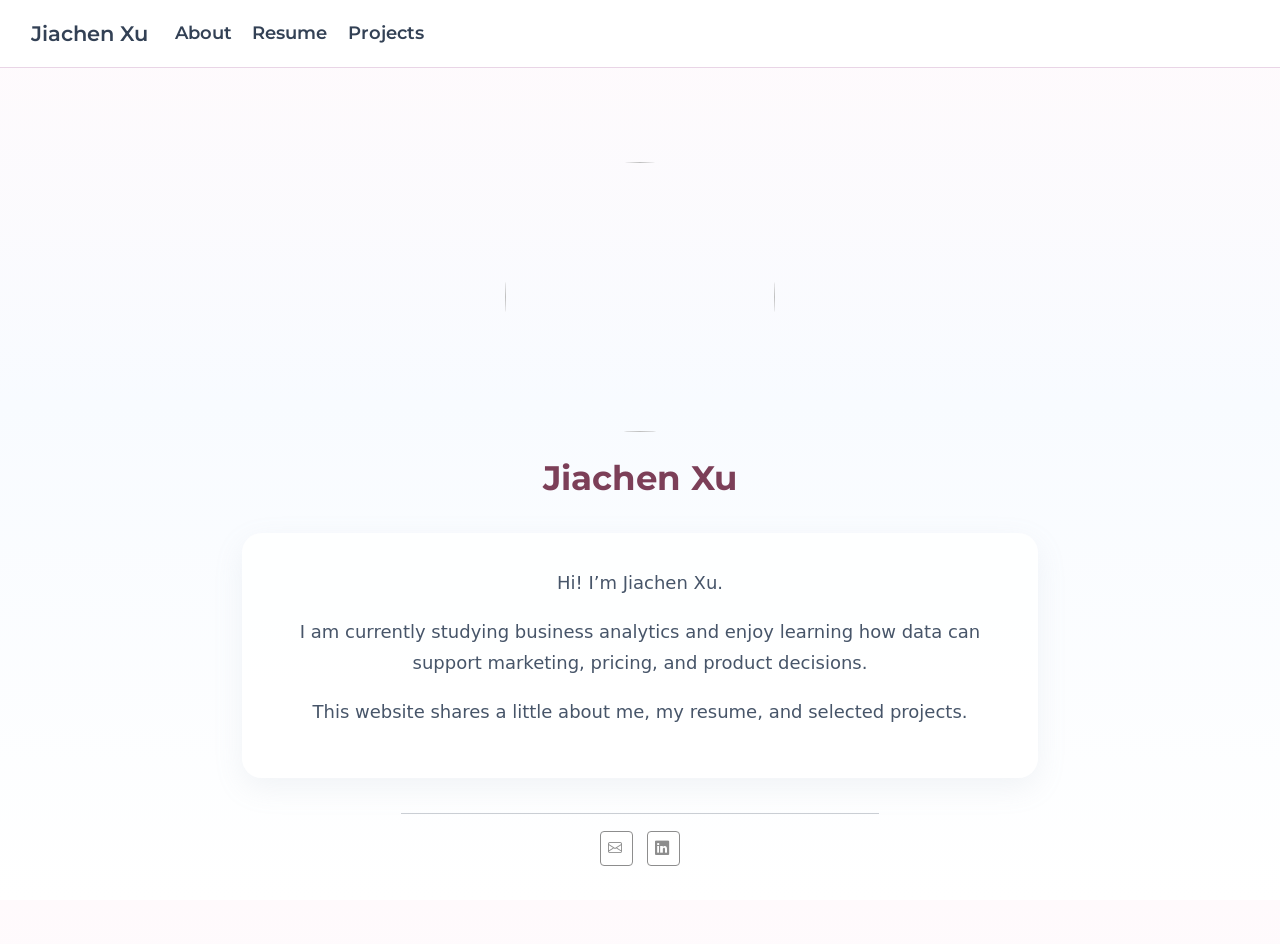
==== docs/index.html @ e8f5d5e0 "Initial commit" ====
<!DOCTYPE html>
<html xmlns="http://www.w3.org/1999/xhtml" lang="en" xml:lang="en"><head>

<meta charset="utf-8">
<meta name="generator" content="quarto-1.9.13">

<meta name="viewport" content="width=device-width, initial-scale=1.0, user-scalable=yes">


<title>Jiachen Xu</title>
<style>
code{white-space: pre-wrap;}
span.smallcaps{font-variant: small-caps;}
div.columns{display: flex; gap: min(4vw, 1.5em);}
div.column{flex: auto; overflow-x: auto;}
div.hanging-indent{margin-left: 1.5em; text-indent: -1.5em;}
ul.task-list{list-style: none;}
ul.task-list li input[type="checkbox"] {
  width: 0.8em;
  margin: 0 0.8em 0.2em -1em; /* quarto-specific, see https://github.com/quarto-dev/quarto-cli/issues/4556 */ 
  vertical-align: middle;
}
</style>


<script src="site_libs/quarto-nav/quarto-nav.js"></script>
<script src="site_libs/quarto-nav/headroom.min.js"></script>
<script src="site_libs/clipboard/clipboard.min.js"></script>
<script src="site_libs/quarto-search/autocomplete.umd.js"></script>
<script src="site_libs/quarto-search/fuse.min.js"></script>
<script src="site_libs/quarto-search/quarto-search.js"></script>
<meta name="quarto:offset" content="./">
<script src="site_libs/quarto-html/quarto.js" type="module"></script>
<script src="site_libs/quarto-html/tabsets/tabsets.js" type="module"></script>
<script src="site_libs/quarto-html/axe/axe-check.js" type="module"></script>
<script src="site_libs/quarto-html/popper.min.js"></script>
<script src="site_libs/quarto-html/tippy.umd.min.js"></script>
<link href="site_libs/quarto-html/tippy.css" rel="stylesheet">
<link href="site_libs/quarto-html/quarto-syntax-highlighting-ac077c1e730dfeb5e42400639d17284e.css" rel="stylesheet" id="quarto-text-highlighting-styles">
<script src="site_libs/bootstrap/bootstrap.min.js"></script>
<link href="site_libs/bootstrap/bootstrap-icons.css" rel="stylesheet">
<link href="site_libs/bootstrap/bootstrap-bfb55077a4264d2cc3e594191280ac7b.min.css" rel="stylesheet" append-hash="true" id="quarto-bootstrap" data-mode="light">
<script id="quarto-search-options" type="application/json">{
  "location": "navbar",
  "copy-button": false,
  "collapse-after": 3,
  "panel-placement": "end",
  "type": "overlay",
  "limit": 50,
  "keyboard-shortcut": [
    "f",
    "/",
    "s"
  ],
  "show-item-context": false,
  "language": {
    "search-no-results-text": "No results",
    "search-matching-documents-text": "matching documents",
    "search-copy-link-title": "Copy link to search",
    "search-hide-matches-text": "Hide additional matches",
    "search-more-match-text": "more match in this document",
    "search-more-matches-text": "more matches in this document",
    "search-clear-button-title": "Clear",
    "search-text-placeholder": "",
    "search-detached-cancel-button-title": "Cancel",
    "search-submit-button-title": "Submit",
    "search-label": "Search"
  }
}</script>


<link rel="stylesheet" href="styles.css">
</head>

<body class="nav-fixed fullcontent quarto-light">

<div id="quarto-search-results"></div>
  <header id="quarto-header" class="headroom fixed-top">
    <nav class="navbar navbar-expand-lg " data-bs-theme="dark">
      <div class="navbar-container container-fluid">
      <div class="navbar-brand-container mx-auto">
    <a class="navbar-brand" href="./index.html">
    <span class="navbar-title">Jiachen Xu</span>
    </a>
  </div>
            <div id="quarto-search" class="" title="Search"></div>
          <button class="navbar-toggler" type="button" data-bs-toggle="collapse" data-bs-target="#navbarCollapse" aria-controls="navbarCollapse" role="menu" aria-expanded="false" aria-label="Toggle navigation" onclick="if (window.quartoToggleHeadroom) { window.quartoToggleHeadroom(); }">
  <span class="navbar-toggler-icon"></span>
</button>
          <div class="collapse navbar-collapse" id="navbarCollapse">
            <ul class="navbar-nav navbar-nav-scroll me-auto">
  <li class="nav-item">
    <a class="nav-link active" href="./index.html" aria-current="page"> 
<span class="menu-text">About</span></a>
  </li>  
  <li class="nav-item">
    <a class="nav-link" href="./resume.html"> 
<span class="menu-text">Resume</span></a>
  </li>  
  <li class="nav-item">
    <a class="nav-link" href="./project.html"> 
<span class="menu-text">Projects</span></a>
  </li>  
</ul>
          </div> <!-- /navcollapse -->
            <div class="quarto-navbar-tools">
</div>
      </div> <!-- /container-fluid -->
    </nav>
</header>
<!-- content -->
<div id="quarto-content" class="quarto-container page-columns page-rows-contents page-layout-article page-navbar">
<!-- sidebar -->
<!-- margin-sidebar -->
    
<!-- main -->
<div class="quarto-about-jolla">
  <img src="files/profile_pic.jpg" class="about-image
  round " style="height: 15em; width: 15em;">
 <header id="title-block-header" class="quarto-title-block default">
<div class="quarto-title">
<h1 class="title">Jiachen Xu</h1>
</div>
<div class="quarto-title-meta">
  </div>
</header><main class="content" id="quarto-document-content">
<p>Hi! I’m Jiachen Xu.</p>
<p>I am currently studying business analytics and enjoy learning how data can support marketing, pricing, and product decisions.</p>
<p>This website shares a little about me, my resume, and selected projects.</p>


</main> 
  <hr class="about-sep">
   <div class="about-links">
  <a href="mailto:jiachenxu1212@gmail.com" class="about-link" rel="" target="">
    <i class="bi bi-envelope"></i>
     <span class="about-link-text"></span>
  </a>
  <a href="https://www.linkedin.com/in/jiachen-xu-abby12" class="about-link" rel="" target="">
    <i class="bi bi-linkedin"></i>
     <span class="about-link-text"></span>
  </a>
</div>
</div>
 <!-- /main -->
<script id="quarto-html-after-body" type="application/javascript">
  window.document.addEventListener("DOMContentLoaded", function (event) {
    const isCodeAnnotation = (el) => {
      for (const clz of el.classList) {
        if (clz.startsWith('code-annotation-')) {                     
          return true;
        }
      }
      return false;
    }
    const onCopySuccess = function(e) {
      // button target
      const button = e.trigger;
      // don't keep focus
      button.blur();
      // flash "checked"
      button.classList.add('code-copy-button-checked');
      var currentTitle = button.getAttribute("title");
      button.setAttribute("title", "Copied!");
      let tooltip;
      if (window.bootstrap) {
        button.setAttribute("data-bs-toggle", "tooltip");
        button.setAttribute("data-bs-placement", "left");
        button.setAttribute("data-bs-title", "Copied!");
        tooltip = new bootstrap.Tooltip(button, 
          { trigger: "manual", 
            customClass: "code-copy-button-tooltip",
            offset: [0, -8]});
        tooltip.show();    
      }
      setTimeout(function() {
        if (tooltip) {
          tooltip.hide();
          button.removeAttribute("data-bs-title");
          button.removeAttribute("data-bs-toggle");
          button.removeAttribute("data-bs-placement");
        }
        button.setAttribute("title", currentTitle);
        button.classList.remove('code-copy-button-checked');
      }, 1000);
      // clear code selection
      e.clearSelection();
    }
    const getTextToCopy = function(trigger) {
      const outerScaffold = trigger.parentElement.cloneNode(true);
      const codeEl = outerScaffold.querySelector('code');
      for (const childEl of codeEl.children) {
        if (isCodeAnnotation(childEl)) {
          childEl.remove();
        }
      }
      return codeEl.innerText;
    }
    const clipboard = new window.ClipboardJS('.code-copy-button:not([data-in-quarto-modal])', {
      text: getTextToCopy
    });
    clipboard.on('success', onCopySuccess);
    if (window.document.getElementById('quarto-embedded-source-code-modal')) {
      const clipboardModal = new window.ClipboardJS('.code-copy-button[data-in-quarto-modal]', {
        text: getTextToCopy,
        container: window.document.getElementById('quarto-embedded-source-code-modal')
      });
      clipboardModal.on('success', onCopySuccess);
    }
      var localhostRegex = new RegExp(/^(?:http|https):\/\/localhost\:?[0-9]*\//);
      var mailtoRegex = new RegExp(/^mailto:/);
        var filterRegex = new RegExp('/' + window.location.host + '/');
      var isInternal = (href) => {
          return filterRegex.test(href) || localhostRegex.test(href) || mailtoRegex.test(href);
      }
      // Inspect non-navigation links and adorn them if external
     var links = window.document.querySelectorAll('a[href]:not(.nav-link):not(.navbar-brand):not(.toc-action):not(.sidebar-link):not(.sidebar-item-toggle):not(.pagination-link):not(.no-external):not([aria-hidden]):not(.dropdown-item):not(.quarto-navigation-tool):not(.about-link)');
      for (var i=0; i<links.length; i++) {
        const link = links[i];
        if (!isInternal(link.href)) {
          // undo the damage that might have been done by quarto-nav.js in the case of
          // links that we want to consider external
          if (link.dataset.originalHref !== undefined) {
            link.href = link.dataset.originalHref;
          }
        }
      }
    function tippyHover(el, contentFn, onTriggerFn, onUntriggerFn) {
      const config = {
        allowHTML: true,
        maxWidth: 500,
        delay: 100,
        arrow: false,
        appendTo: function(el) {
            return el.parentElement;
        },
        interactive: true,
        interactiveBorder: 10,
        theme: 'quarto',
        placement: 'bottom-start',
      };
      if (contentFn) {
        config.content = contentFn;
      }
      if (onTriggerFn) {
        config.onTrigger = onTriggerFn;
      }
      if (onUntriggerFn) {
        config.onUntrigger = onUntriggerFn;
      }
      window.tippy(el, config); 
    }
    const noterefs = window.document.querySelectorAll('a[role="doc-noteref"]');
    for (var i=0; i<noterefs.length; i++) {
      const ref = noterefs[i];
      tippyHover(ref, function() {
        // use id or data attribute instead here
        let href = ref.getAttribute('data-footnote-href') || ref.getAttribute('href');
        try { href = new URL(href).hash; } catch {}
        const id = href.replace(/^#\/?/, "");
        const note = window.document.getElementById(id);
        if (note) {
          return note.innerHTML;
        } else {
          return "";
        }
      });
    }
    const xrefs = window.document.querySelectorAll('a.quarto-xref');
    const processXRef = (id, note) => {
      // Strip column container classes
      const stripColumnClz = (el) => {
        el.classList.remove("page-full", "page-columns");
        if (el.children) {
          for (const child of el.children) {
            stripColumnClz(child);
          }
        }
      }
      stripColumnClz(note)
      if (id === null || id.startsWith('sec-')) {
        // Special case sections, only their first couple elements
        const container = document.createElement("div");
        if (note.children && note.children.length > 2) {
          container.appendChild(note.children[0].cloneNode(true));
          for (let i = 1; i < note.children.length; i++) {
            const child = note.children[i];
            if (child.tagName === "P" && child.innerText === "") {
              continue;
            } else {
              container.appendChild(child.cloneNode(true));
              break;
            }
          }
          if (window.Quarto?.typesetMath) {
            window.Quarto.typesetMath(container);
          }
          return container.innerHTML
        } else {
          if (window.Quarto?.typesetMath) {
            window.Quarto.typesetMath(note);
          }
          return note.innerHTML;
        }
      } else {
        // Remove any anchor links if they are present
        const anchorLink = note.querySelector('a.anchorjs-link');
        if (anchorLink) {
          anchorLink.remove();
        }
        if (window.Quarto?.typesetMath) {
          window.Quarto.typesetMath(note);
        }
        if (note.classList.contains("callout")) {
          return note.outerHTML;
        } else {
          return note.innerHTML;
        }
      }
    }
    for (var i=0; i<xrefs.length; i++) {
      const xref = xrefs[i];
      tippyHover(xref, undefined, function(instance) {
        instance.disable();
        let url = xref.getAttribute('href');
        let hash = undefined; 
        if (url.startsWith('#')) {
          hash = url;
        } else {
          try { hash = new URL(url).hash; } catch {}
        }
        if (hash) {
          const id = hash.replace(/^#\/?/, "");
          const note = window.document.getElementById(id);
          if (note !== null) {
            try {
              const html = processXRef(id, note.cloneNode(true));
              instance.setContent(html);
            } finally {
              instance.enable();
              instance.show();
            }
          } else {
            // See if we can fetch this
            fetch(url.split('#')[0])
            .then(res => res.text())
            .then(html => {
              const parser = new DOMParser();
              const htmlDoc = parser.parseFromString(html, "text/html");
              const note = htmlDoc.getElementById(id);
              if (note !== null) {
                const html = processXRef(id, note);
                instance.setContent(html);
              } 
            }).finally(() => {
              instance.enable();
              instance.show();
            });
          }
        } else {
          // See if we can fetch a full url (with no hash to target)
          // This is a special case and we should probably do some content thinning / targeting
          fetch(url)
          .then(res => res.text())
          .then(html => {
            const parser = new DOMParser();
            const htmlDoc = parser.parseFromString(html, "text/html");
            const note = htmlDoc.querySelector('main.content');
            if (note !== null) {
              // This should only happen for chapter cross references
              // (since there is no id in the URL)
              // remove the first header
              if (note.children.length > 0 && note.children[0].tagName === "HEADER") {
                note.children[0].remove();
              }
              const html = processXRef(null, note);
              instance.setContent(html);
            } 
          }).finally(() => {
            instance.enable();
            instance.show();
          });
        }
      }, function(instance) {
      });
    }
        let selectedAnnoteEl;
        const selectorForAnnotation = ( cell, annotation) => {
          let cellAttr = 'data-code-cell="' + cell + '"';
          let lineAttr = 'data-code-annotation="' +  annotation + '"';
          const selector = 'span[' + cellAttr + '][' + lineAttr + ']';
          return selector;
        }
        const selectCodeLines = (annoteEl) => {
          const doc = window.document;
          const targetCell = annoteEl.getAttribute("data-target-cell");
          const targetAnnotation = annoteEl.getAttribute("data-target-annotation");
          const annoteSpan = window.document.querySelector(selectorForAnnotation(targetCell, targetAnnotation));
          const lines = annoteSpan.getAttribute("data-code-lines").split(",");
          const lineIds = lines.map((line) => {
            return targetCell + "-" + line;
          })
          let top = null;
          let height = null;
          let parent = null;
          if (lineIds.length > 0) {
              //compute the position of the single el (top and bottom and make a div)
              const el = window.document.getElementById(lineIds[0]);
              top = el.offsetTop;
              height = el.offsetHeight;
              parent = el.parentElement.parentElement;
            if (lineIds.length > 1) {
              const lastEl = window.document.getElementById(lineIds[lineIds.length - 1]);
              const bottom = lastEl.offsetTop + lastEl.offsetHeight;
              height = bottom - top;
            }
            if (top !== null && height !== null && parent !== null) {
              // cook up a div (if necessary) and position it 
              let div = window.document.getElementById("code-annotation-line-highlight");
              if (div === null) {
                div = window.document.createElement("div");
                div.setAttribute("id", "code-annotation-line-highlight");
                div.style.position = 'absolute';
                parent.appendChild(div);
              }
              div.style.top = top - 2 + "px";
              div.style.height = height + 4 + "px";
              div.style.left = 0;
              let gutterDiv = window.document.getElementById("code-annotation-line-highlight-gutter");
              if (gutterDiv === null) {
                gutterDiv = window.document.createElement("div");
                gutterDiv.setAttribute("id", "code-annotation-line-highlight-gutter");
                gutterDiv.style.position = 'absolute';
                const codeCell = window.document.getElementById(targetCell);
                const gutter = codeCell.querySelector('.code-annotation-gutter');
                gutter.appendChild(gutterDiv);
              }
              gutterDiv.style.top = top - 2 + "px";
              gutterDiv.style.height = height + 4 + "px";
            }
            selectedAnnoteEl = annoteEl;
          }
        };
        const unselectCodeLines = () => {
          const elementsIds = ["code-annotation-line-highlight", "code-annotation-line-highlight-gutter"];
          elementsIds.forEach((elId) => {
            const div = window.document.getElementById(elId);
            if (div) {
              div.remove();
            }
          });
          selectedAnnoteEl = undefined;
        };
          // Handle positioning of the toggle
      window.addEventListener(
        "resize",
        throttle(() => {
          elRect = undefined;
          if (selectedAnnoteEl) {
            selectCodeLines(selectedAnnoteEl);
          }
        }, 10)
      );
      function throttle(fn, ms) {
      let throttle = false;
      let timer;
        return (...args) => {
          if(!throttle) { // first call gets through
              fn.apply(this, args);
              throttle = true;
          } else { // all the others get throttled
              if(timer) clearTimeout(timer); // cancel #2
              timer = setTimeout(() => {
                fn.apply(this, args);
                timer = throttle = false;
              }, ms);
          }
        };
      }
        // Attach click handler to the DT
        const annoteDls = window.document.querySelectorAll('dt[data-target-cell]');
        for (const annoteDlNode of annoteDls) {
          annoteDlNode.addEventListener('click', (event) => {
            const clickedEl = event.target;
            if (clickedEl !== selectedAnnoteEl) {
              unselectCodeLines();
              const activeEl = window.document.querySelector('dt[data-target-cell].code-annotation-active');
              if (activeEl) {
                activeEl.classList.remove('code-annotation-active');
              }
              selectCodeLines(clickedEl);
              clickedEl.classList.add('code-annotation-active');
            } else {
              // Unselect the line
              unselectCodeLines();
              clickedEl.classList.remove('code-annotation-active');
            }
          });
        }
    const findCites = (el) => {
      const parentEl = el.parentElement;
      if (parentEl) {
        const cites = parentEl.dataset.cites;
        if (cites) {
          return {
            el,
            cites: cites.split(' ')
          };
        } else {
          return findCites(el.parentElement)
        }
      } else {
        return undefined;
      }
    };
    var bibliorefs = window.document.querySelectorAll('a[role="doc-biblioref"]');
    for (var i=0; i<bibliorefs.length; i++) {
      const ref = bibliorefs[i];
      const citeInfo = findCites(ref);
      if (citeInfo) {
        tippyHover(citeInfo.el, function() {
          var popup = window.document.createElement('div');
          citeInfo.cites.forEach(function(cite) {
            var citeDiv = window.document.createElement('div');
            citeDiv.classList.add('hanging-indent');
            citeDiv.classList.add('csl-entry');
            var biblioDiv = window.document.getElementById('ref-' + cite);
            if (biblioDiv) {
              citeDiv.innerHTML = biblioDiv.innerHTML;
            }
            popup.appendChild(citeDiv);
          });
          return popup.innerHTML;
        });
      }
    }
  });
  </script>
</div> <!-- /content -->




</body></html>
---- docs/site_libs/quarto-html/tippy.css ----
.tippy-box[data-animation=fade][data-state=hidden]{opacity:0}[data-tippy-root]{max-width:calc(100vw - 10px)}.tippy-box{position:relative;background-color:#333;color:#fff;border-radius:4px;font-size:14px;line-height:1.4;white-space:normal;outline:0;transition-property:transform,visibility,opacity}.tippy-box[data-placement^=top]>.tippy-arrow{bottom:0}.tippy-box[data-placement^=top]>.tippy-arrow:before{bottom:-7px;left:0;border-width:8px 8px 0;border-top-color:initial;transform-origin:center top}.tippy-box[data-placement^=bottom]>.tippy-arrow{top:0}.tippy-box[data-placement^=bottom]>.tippy-arrow:before{top:-7px;left:0;border-width:0 8px 8px;border-bottom-color:initial;transform-origin:center bottom}.tippy-box[data-placement^=left]>.tippy-arrow{right:0}.tippy-box[data-placement^=left]>.tippy-arrow:before{border-width:8px 0 8px 8px;border-left-color:initial;right:-7px;transform-origin:center left}.tippy-box[data-placement^=right]>.tippy-arrow{left:0}.tippy-box[data-placement^=right]>.tippy-arrow:before{left:-7px;border-width:8px 8px 8px 0;border-right-color:initial;transform-origin:center right}.tippy-box[data-inertia][data-state=visible]{transition-timing-function:cubic-bezier(.54,1.5,.38,1.11)}.tippy-arrow{width:16px;height:16px;color:#333}.tippy-arrow:before{content:"";position:absolute;border-color:transparent;border-style:solid}.tippy-content{position:relative;padding:5px 9px;z-index:1}
---- docs/site_libs/quarto-html/quarto-syntax-highlighting-ac077c1e730dfeb5e42400639d17284e.css ----
/* quarto syntax highlight colors */
:root {
  --quarto-hl-ot-color: #003B4F;
  --quarto-hl-at-color: #657422;
  --quarto-hl-ss-color: #20794D;
  --quarto-hl-an-color: #5E5E5E;
  --quarto-hl-fu-color: #4758AB;
  --quarto-hl-st-color: #20794D;
  --quarto-hl-cf-color: #003B4F;
  --quarto-hl-op-color: #5E5E5E;
  --quarto-hl-er-color: #AD0000;
  --quarto-hl-bn-color: #AD0000;
  --quarto-hl-al-color: #AD0000;
  --quarto-hl-va-color: #111111;
  --quarto-hl-bu-color: inherit;
  --quarto-hl-ex-color: inherit;
  --quarto-hl-pp-color: #AD0000;
  --quarto-hl-in-color: #5E5E5E;
  --quarto-hl-vs-color: #20794D;
  --quarto-hl-wa-color: #5E5E5E;
  --quarto-hl-do-color: #5E5E5E;
  --quarto-hl-im-color: #00769E;
  --quarto-hl-ch-color: #20794D;
  --quarto-hl-dt-color: #AD0000;
  --quarto-hl-fl-color: #AD0000;
  --quarto-hl-co-color: #5E5E5E;
  --quarto-hl-cv-color: #5E5E5E;
  --quarto-hl-cn-color: #8f5902;
  --quarto-hl-sc-color: #5E5E5E;
  --quarto-hl-dv-color: #AD0000;
  --quarto-hl-kw-color: #003B4F;
}

/* other quarto variables */
:root {
  --quarto-font-monospace: SFMono-Regular, Menlo, Monaco, Consolas, "Liberation Mono", "Courier New", monospace;
}

/* syntax highlight based on Pandoc's rules */
pre > code.sourceCode > span {
  color: #003B4F;
}

code.sourceCode > span {
  color: #003B4F;
}

div.sourceCode,
div.sourceCode pre.sourceCode {
  color: #003B4F;
}

/* Normal */
code span {
  color: #003B4F;
}

/* Alert */
code span.al {
  color: #AD0000;
  font-style: inherit;
}

/* Annotation */
code span.an {
  color: #5E5E5E;
  font-style: inherit;
}

/* Attribute */
code span.at {
  color: #657422;
  font-style: inherit;
}

/* BaseN */
code span.bn {
  color: #AD0000;
  font-style: inherit;
}

/* BuiltIn */
code span.bu {
  font-style: inherit;
}

/* ControlFlow */
code span.cf {
  color: #003B4F;
  font-weight: bold;
  font-style: inherit;
}

/* Char */
code span.ch {
  color: #20794D;
  font-style: inherit;
}

/* Constant */
code span.cn {
  color: #8f5902;
  font-style: inherit;
}

/* Comment */
code span.co {
  color: #5E5E5E;
  font-style: inherit;
}

/* CommentVar */
code span.cv {
  color: #5E5E5E;
  font-style: italic;
}

/* Documentation */
code span.do {
  color: #5E5E5E;
  font-style: italic;
}

/* DataType */
code span.dt {
  color: #AD0000;
  font-style: inherit;
}

/* DecVal */
code span.dv {
  color: #AD0000;
  font-style: inherit;
}

/* Error */
code span.er {
  color: #AD0000;
  font-style: inherit;
}

/* Extension */
code span.ex {
  font-style: inherit;
}

/* Float */
code span.fl {
  color: #AD0000;
  font-style: inherit;
}

/* Function */
code span.fu {
  color: #4758AB;
  font-style: inherit;
}

/* Import */
code span.im {
  color: #00769E;
  font-style: inherit;
}

/* Information */
code span.in {
  color: #5E5E5E;
  font-style: inherit;
}

/* Keyword */
code span.kw {
  color: #003B4F;
  font-weight: bold;
  font-style: inherit;
}

/* Operator */
code span.op {
  color: #5E5E5E;
  font-style: inherit;
}

/* Other */
code span.ot {
  color: #003B4F;
  font-style: inherit;
}

/* Preprocessor */
code span.pp {
  color: #AD0000;
  font-style: inherit;
}

/* SpecialChar */
code span.sc {
  color: #5E5E5E;
  font-style: inherit;
}

/* SpecialString */
code span.ss {
  color: #20794D;
  font-style: inherit;
}

/* String */
code span.st {
  color: #20794D;
  font-style: inherit;
}

/* Variable */
code span.va {
  color: #111111;
  font-style: inherit;
}

/* VerbatimString */
code span.vs {
  color: #20794D;
  font-style: inherit;
}

/* Warning */
code span.wa {
  color: #5E5E5E;
  font-style: italic;
}

.prevent-inlining {
  content: "</";
}

/*# sourceMappingURL=1ea6d01bc6c35c1b2edc43c07bed6db0.css.map */
---- docs/styles.css ----
body {
  font-size: 18px;
  line-height: 1.75;
  color: #334155;
  background: linear-gradient(to bottom, #fffafc 0%, #f8fbff 45%, #ffffff 100%);
}

.navbar {
  background-color: rgba(255, 255, 255, 0.92);
  border-bottom: 1px solid #e9d5e6;
  backdrop-filter: blur(8px);
}

.navbar-title,
.menu-text {
  font-weight: 600;
  color: #334155 !important;
}

.navbar-title:hover,
.menu-text:hover {
  color: #7c3f58 !important;
}

h1, h2, h3 {
  color: #7c3f58;
  font-weight: 700;
}

p, li {
  color: #475569;
}

a {
  color: #4f7cac;
  text-decoration: none;
}

a:hover {
  color: #7c3f58;
  text-decoration: underline;
}

main.content {
  background-color: rgba(255, 255, 255, 0.88);
  padding: 2rem;
  border-radius: 20px;
  box-shadow: 0 10px 30px rgba(148, 163, 184, 0.12);
}

.about-links .about-link {
  border-radius: 999px;
  padding: 0.55rem 1rem;
  border: 1px solid #dbeafe;
  background-color: #ffffff;
  color: #4f7cac;
  transition: all 0.2s ease;
}

.about-links .about-link:hover {
  background-color: #fdf2f8;
  border-color: #f9c5d5;
  color: #7c3f58;
  text-decoration: none;
}

.quarto-about-jolla .about-entity {
  max-width: 260px;
}

.quarto-about-jolla .about-contents {
  padding-top: 24px;
}

img {
  border-radius: 18px;
}

.sidebar nav[role="doc-toc"] {
  background-color: rgba(255, 255, 255, 0.8);
  border-radius: 14px;
  padding: 1rem;
}
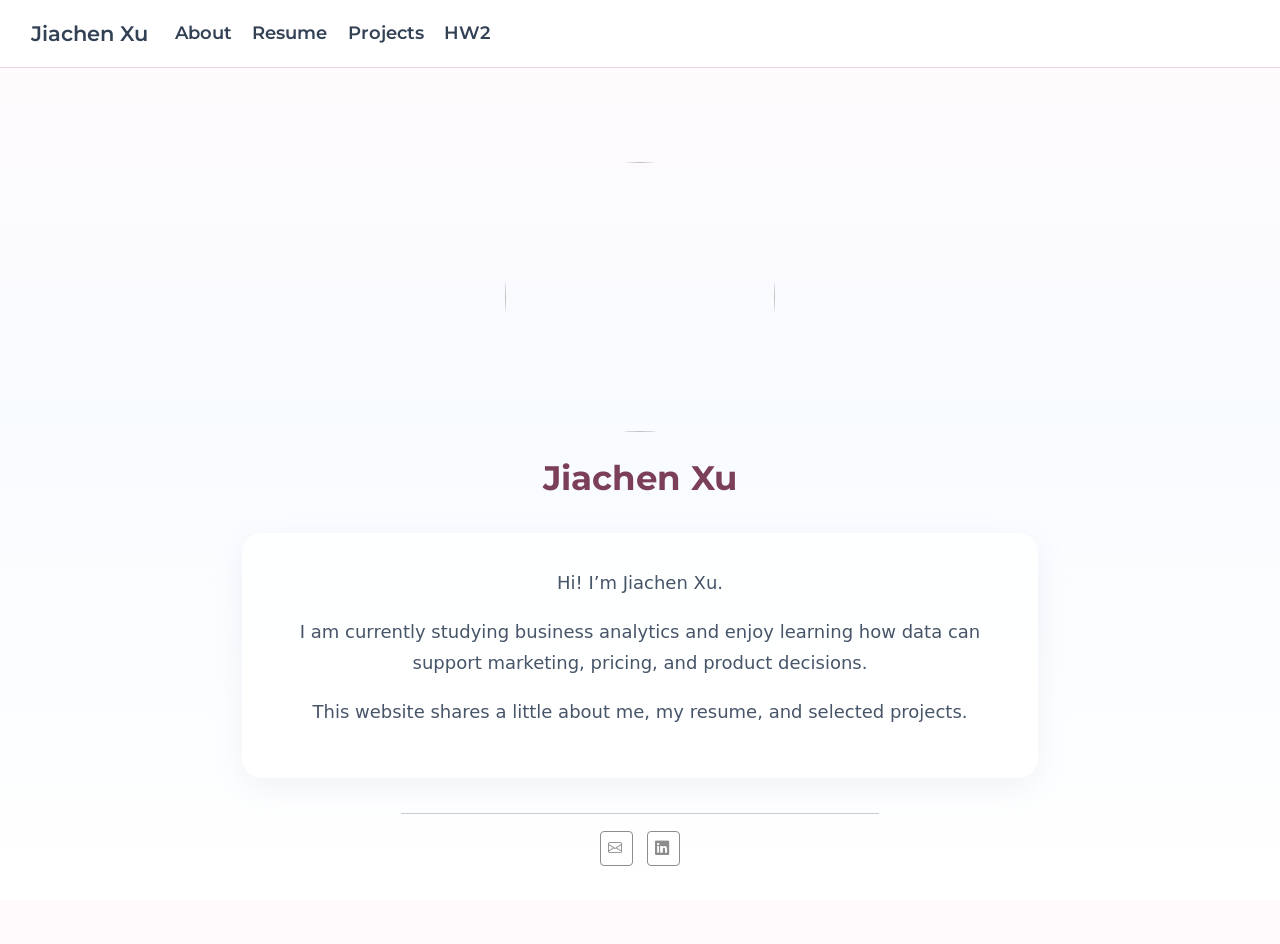
==== commit 8503e67f: "Add HW2 to navbar" ====
--- a/docs/index.html
+++ b/docs/index.html
@@ -98,8 +98,12 @@
 <span class="menu-text">Resume</span></a>
   </li>  
   <li class="nav-item">
-    <a class="nav-link" href="./project.html"> 
+    <a class="nav-link" href="./projects.html"> 
 <span class="menu-text">Projects</span></a>
+  </li>  
+  <li class="nav-item">
+    <a class="nav-link" href="./hw2/hw2_questions.html"> 
+<span class="menu-text">HW2</span></a>
   </li>  
 </ul>
           </div> <!-- /navcollapse -->
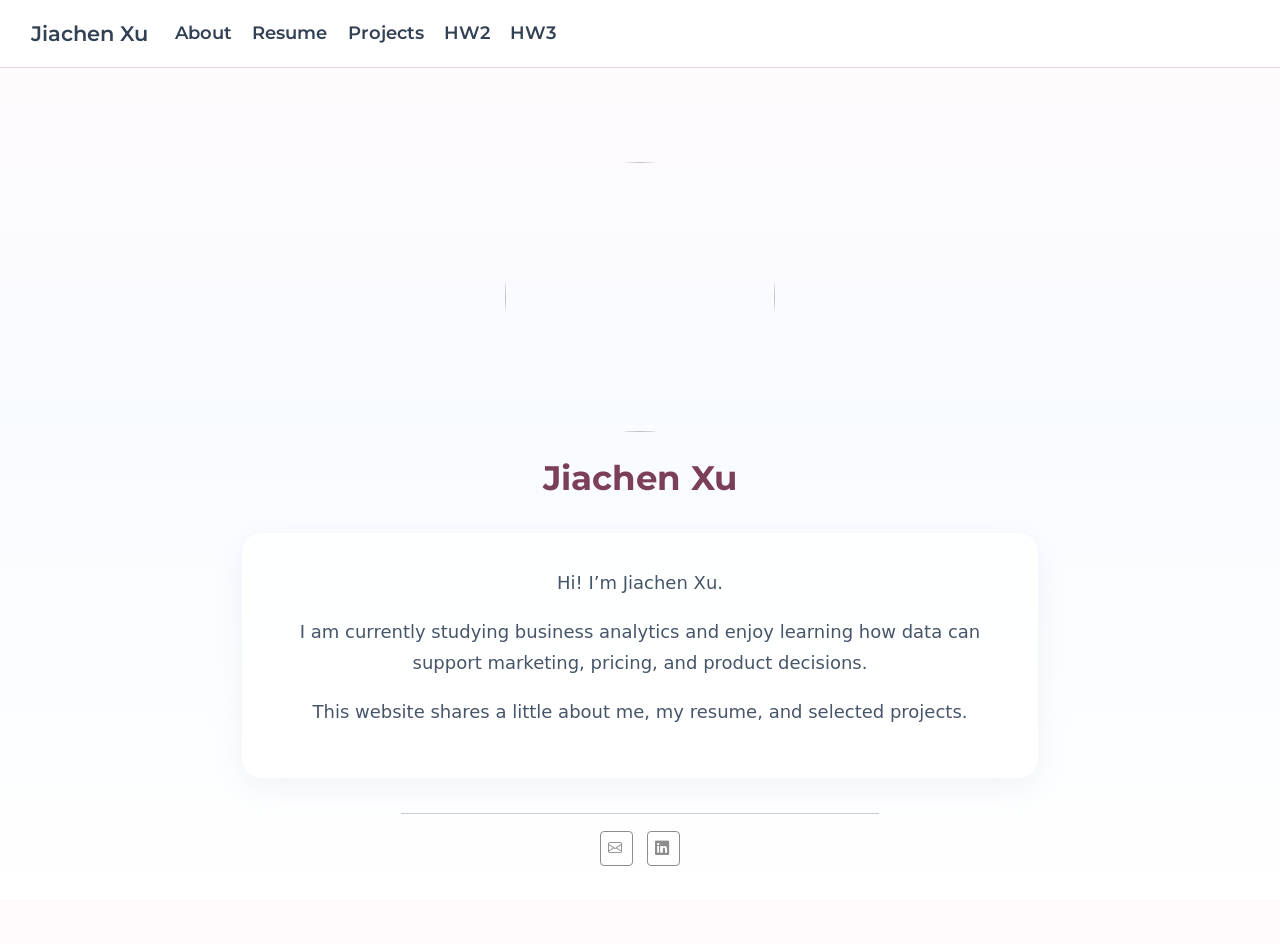
==== commit 05c1396e: "Update site navigation for HW3" ====
--- a/docs/index.html
+++ b/docs/index.html
@@ -2,13 +2,16 @@
 <html xmlns="http://www.w3.org/1999/xhtml" lang="en" xml:lang="en"><head>
 
 <meta charset="utf-8">
-<meta name="generator" content="quarto-1.9.13">
+<meta name="generator" content="quarto-1.9.37">
 
 <meta name="viewport" content="width=device-width, initial-scale=1.0, user-scalable=yes">
 
 
 <title>Jiachen Xu</title>
 <style>
+/* Default styles provided by pandoc.
+** See https://pandoc.org/MANUAL.html#variables-for-html for config info.
+*/
 code{white-space: pre-wrap;}
 span.smallcaps{font-variant: small-caps;}
 div.columns{display: flex; gap: min(4vw, 1.5em);}
@@ -32,14 +35,13 @@
 <meta name="quarto:offset" content="./">
 <script src="site_libs/quarto-html/quarto.js" type="module"></script>
 <script src="site_libs/quarto-html/tabsets/tabsets.js" type="module"></script>
-<script src="site_libs/quarto-html/axe/axe-check.js" type="module"></script>
 <script src="site_libs/quarto-html/popper.min.js"></script>
 <script src="site_libs/quarto-html/tippy.umd.min.js"></script>
 <link href="site_libs/quarto-html/tippy.css" rel="stylesheet">
-<link href="site_libs/quarto-html/quarto-syntax-highlighting-ac077c1e730dfeb5e42400639d17284e.css" rel="stylesheet" id="quarto-text-highlighting-styles">
+<link href="site_libs/quarto-html/quarto-syntax-highlighting-7f8f88aac4f3542376d5c11b86a4c14d.css" rel="stylesheet" id="quarto-text-highlighting-styles">
 <script src="site_libs/bootstrap/bootstrap.min.js"></script>
 <link href="site_libs/bootstrap/bootstrap-icons.css" rel="stylesheet">
-<link href="site_libs/bootstrap/bootstrap-bfb55077a4264d2cc3e594191280ac7b.min.css" rel="stylesheet" append-hash="true" id="quarto-bootstrap" data-mode="light">
+<link href="site_libs/bootstrap/bootstrap-496a71ca20b0deb91189619ea2a1a39c.min.css" rel="stylesheet" append-hash="true" id="quarto-bootstrap" data-mode="light">
 <script id="quarto-search-options" type="application/json">{
   "location": "navbar",
   "copy-button": false,
@@ -105,6 +107,10 @@
     <a class="nav-link" href="./hw2/hw2_questions.html"> 
 <span class="menu-text">HW2</span></a>
   </li>  
+  <li class="nav-item">
+    <a class="nav-link" href="./hw3/hw3_questions.html"> 
+<span class="menu-text">HW3</span></a>
+  </li>  
 </ul>
           </div> <!-- /navcollapse -->
             <div class="quarto-navbar-tools">
--- a/docs/site_libs/quarto-html/quarto-syntax-highlighting-7f8f88aac4f3542376d5c11b86a4c14d.css
+++ b/docs/site_libs/quarto-html/quarto-syntax-highlighting-7f8f88aac4f3542376d5c11b86a4c14d.css
@@ -0,0 +1,236 @@
+/* quarto syntax highlight colors */
+:root {
+  --quarto-hl-ot-color: #003B4F;
+  --quarto-hl-at-color: #657422;
+  --quarto-hl-ss-color: #20794D;
+  --quarto-hl-an-color: #5E5E5E;
+  --quarto-hl-fu-color: #4758AB;
+  --quarto-hl-st-color: #20794D;
+  --quarto-hl-cf-color: #003B4F;
+  --quarto-hl-op-color: #5E5E5E;
+  --quarto-hl-er-color: #AD0000;
+  --quarto-hl-bn-color: #AD0000;
+  --quarto-hl-al-color: #AD0000;
+  --quarto-hl-va-color: #111111;
+  --quarto-hl-bu-color: inherit;
+  --quarto-hl-ex-color: inherit;
+  --quarto-hl-pp-color: #AD0000;
+  --quarto-hl-in-color: #5E5E5E;
+  --quarto-hl-vs-color: #20794D;
+  --quarto-hl-wa-color: #5E5E5E;
+  --quarto-hl-do-color: #5E5E5E;
+  --quarto-hl-im-color: #00769E;
+  --quarto-hl-ch-color: #20794D;
+  --quarto-hl-dt-color: #AD0000;
+  --quarto-hl-fl-color: #AD0000;
+  --quarto-hl-co-color: #5E5E5E;
+  --quarto-hl-cv-color: #5E5E5E;
+  --quarto-hl-cn-color: #8f5902;
+  --quarto-hl-sc-color: #5E5E5E;
+  --quarto-hl-dv-color: #AD0000;
+  --quarto-hl-kw-color: #003B4F;
+}
+
+/* other quarto variables */
+:root {
+  --quarto-font-monospace: SFMono-Regular, Menlo, Monaco, Consolas, "Liberation Mono", "Courier New", monospace;
+}
+
+/* syntax highlight based on Pandoc's rules */
+pre > code.sourceCode > span {
+  color: #003B4F;
+}
+
+code.sourceCode > span {
+  color: #003B4F;
+}
+
+div.sourceCode,
+div.sourceCode pre.sourceCode {
+  color: #003B4F;
+}
+
+/* Normal */
+code span {
+  color: #003B4F;
+}
+
+/* Alert */
+code span.al {
+  color: #AD0000;
+  font-style: inherit;
+}
+
+/* Annotation */
+code span.an {
+  color: #5E5E5E;
+  font-style: inherit;
+}
+
+/* Attribute */
+code span.at {
+  color: #657422;
+  font-style: inherit;
+}
+
+/* BaseN */
+code span.bn {
+  color: #AD0000;
+  font-style: inherit;
+}
+
+/* BuiltIn */
+code span.bu {
+  font-style: inherit;
+}
+
+/* ControlFlow */
+code span.cf {
+  color: #003B4F;
+  font-weight: bold;
+  font-style: inherit;
+}
+
+/* Char */
+code span.ch {
+  color: #20794D;
+  font-style: inherit;
+}
+
+/* Constant */
+code span.cn {
+  color: #8f5902;
+  font-style: inherit;
+}
+
+/* Comment */
+code span.co {
+  color: #5E5E5E;
+  font-style: inherit;
+}
+
+/* CommentVar */
+code span.cv {
+  color: #5E5E5E;
+  font-style: italic;
+}
+
+/* Documentation */
+code span.do {
+  color: #5E5E5E;
+  font-style: italic;
+}
+
+/* DataType */
+code span.dt {
+  color: #AD0000;
+  font-style: inherit;
+}
+
+/* DecVal */
+code span.dv {
+  color: #AD0000;
+  font-style: inherit;
+}
+
+/* Error */
+code span.er {
+  color: #AD0000;
+  font-style: inherit;
+}
+
+/* Extension */
+code span.ex {
+  font-style: inherit;
+}
+
+/* Float */
+code span.fl {
+  color: #AD0000;
+  font-style: inherit;
+}
+
+/* Function */
+code span.fu {
+  color: #4758AB;
+  font-style: inherit;
+}
+
+/* Import */
+code span.im {
+  color: #00769E;
+  font-style: inherit;
+}
+
+/* Information */
+code span.in {
+  color: #5E5E5E;
+  font-style: inherit;
+}
+
+/* Keyword */
+code span.kw {
+  color: #003B4F;
+  font-weight: bold;
+  font-style: inherit;
+}
+
+/* Operator */
+code span.op {
+  color: #5E5E5E;
+  font-style: inherit;
+}
+
+/* Other */
+code span.ot {
+  color: #003B4F;
+  font-style: inherit;
+}
+
+/* Preprocessor */
+code span.pp {
+  color: #AD0000;
+  font-style: inherit;
+}
+
+/* SpecialChar */
+code span.sc {
+  color: #5E5E5E;
+  font-style: inherit;
+}
+
+/* SpecialString */
+code span.ss {
+  color: #20794D;
+  font-style: inherit;
+}
+
+/* String */
+code span.st {
+  color: #20794D;
+  font-style: inherit;
+}
+
+/* Variable */
+code span.va {
+  color: #111111;
+  font-style: inherit;
+}
+
+/* VerbatimString */
+code span.vs {
+  color: #20794D;
+  font-style: inherit;
+}
+
+/* Warning */
+code span.wa {
+  color: #5E5E5E;
+  font-style: italic;
+}
+
+.prevent-inlining {
+  content: "</";
+}
+
+/*# sourceMappingURL=789ad8cd35626ba772517505b42a116e.css.map */
